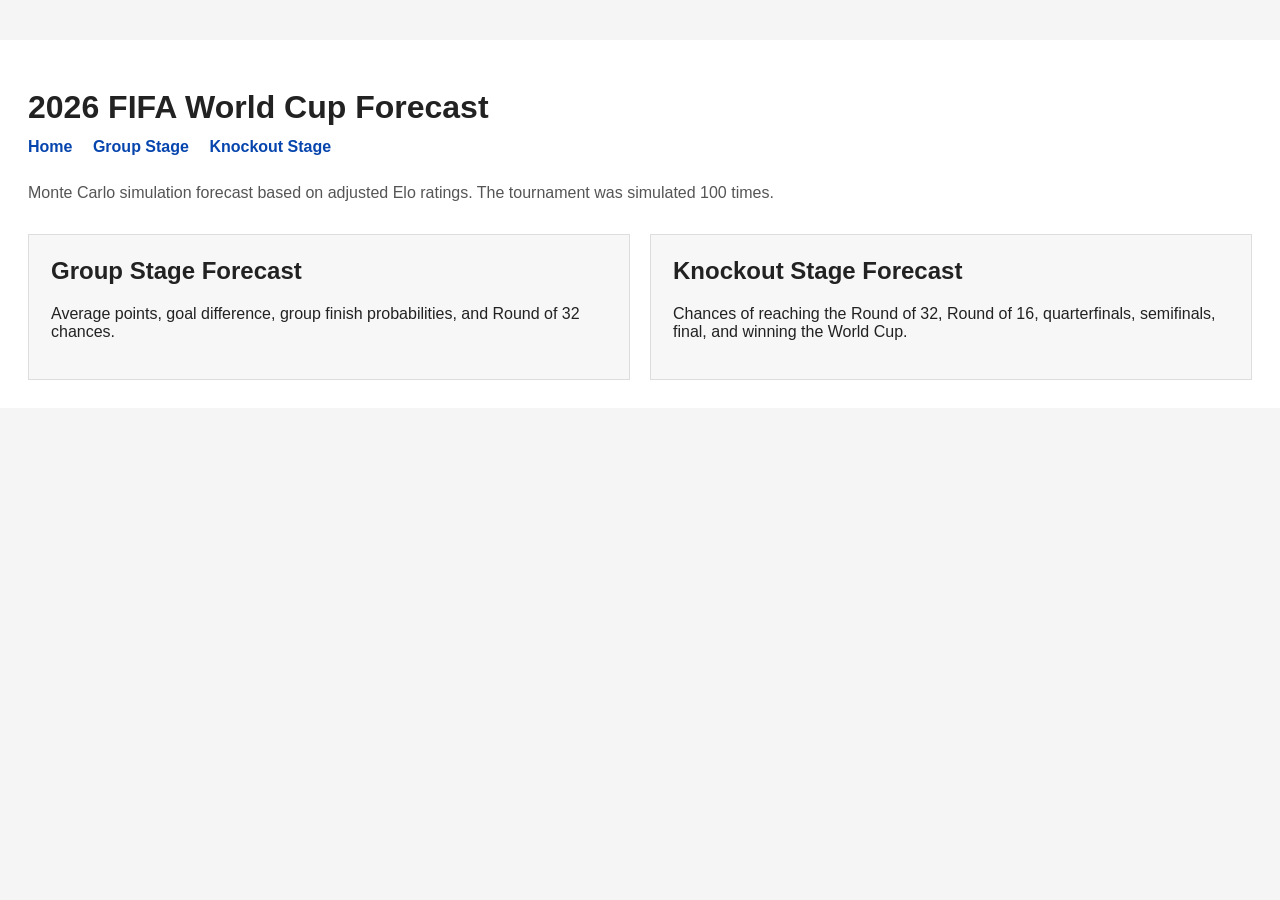
==== docs/index.html @ 9df89b58 "Initialize Files" ====
<!DOCTYPE html>
<html lang="en">
<head>
    <meta charset="UTF-8">
    <title>2026 FIFA World Cup Forecast</title>
    <link rel="stylesheet" href="style.css">
</head>

<body>
    <main>
        <h1>2026 FIFA World Cup Forecast</h1>

        <nav>
            <a href="index.html">Home</a>
            <a href="group-stage.html">Group Stage</a>
            <a href="knockout-stage.html">Knockout Stage</a>
        </nav>

        <p class="subtitle">
            Monte Carlo simulation forecast based on adjusted Elo ratings.
            The tournament was simulated 100 times.
        </p>

        <section class="cards">
            <a class="card" href="group-stage.html">
                <h2>Group Stage Forecast</h2>
                <p>Average points, goal difference, group finish probabilities, and Round of 32 chances.</p>
            </a>

            <a class="card" href="knockout-stage.html">
                <h2>Knockout Stage Forecast</h2>
                <p>Chances of reaching the Round of 32, Round of 16, quarterfinals, semifinals, final, and winning the World Cup.</p>
            </a>
        </section>
    </main>
</body>
</html>
---- docs/style.css ----
body {
    font-family: Arial, sans-serif;
    margin: 0;
    background: #f5f5f5;
    color: #222;
}

main {
    max-width: 1400px;
    margin: 40px auto;
    padding: 28px;
    background: white;
}

h1 {
    margin-bottom: 12px;
}

nav {
    margin-bottom: 28px;
}

nav a {
    display: inline-block;
    margin-right: 16px;
    color: #0645ad;
    text-decoration: none;
    font-weight: bold;
}

nav a:hover {
    text-decoration: underline;
}

.subtitle {
    color: #555;
    margin-bottom: 32px;
}

.results-table {
    border-collapse: collapse;
    width: 100%;
    font-size: 14px;
}

.results-table th {
    background: #222;
    color: white;
    padding: 10px;
    text-align: left;
    position: sticky;
    top: 0;
}

.results-table td {
    padding: 8px 10px;
    border-bottom: 1px solid #ddd;
}

.results-table tr:nth-child(even) {
    background: #f2f2f2;
}

.results-table tr:hover {
    background: #e8e8e8;
}

.cards {
    display: grid;
    grid-template-columns: repeat(2, minmax(0, 1fr));
    gap: 20px;
}

.card {
    display: block;
    padding: 22px;
    background: #f7f7f7;
    border: 1px solid #ddd;
    text-decoration: none;
    color: #222;
}

.card:hover {
    background: #eeeeee;
}

.card h2 {
    margin-top: 0;
}
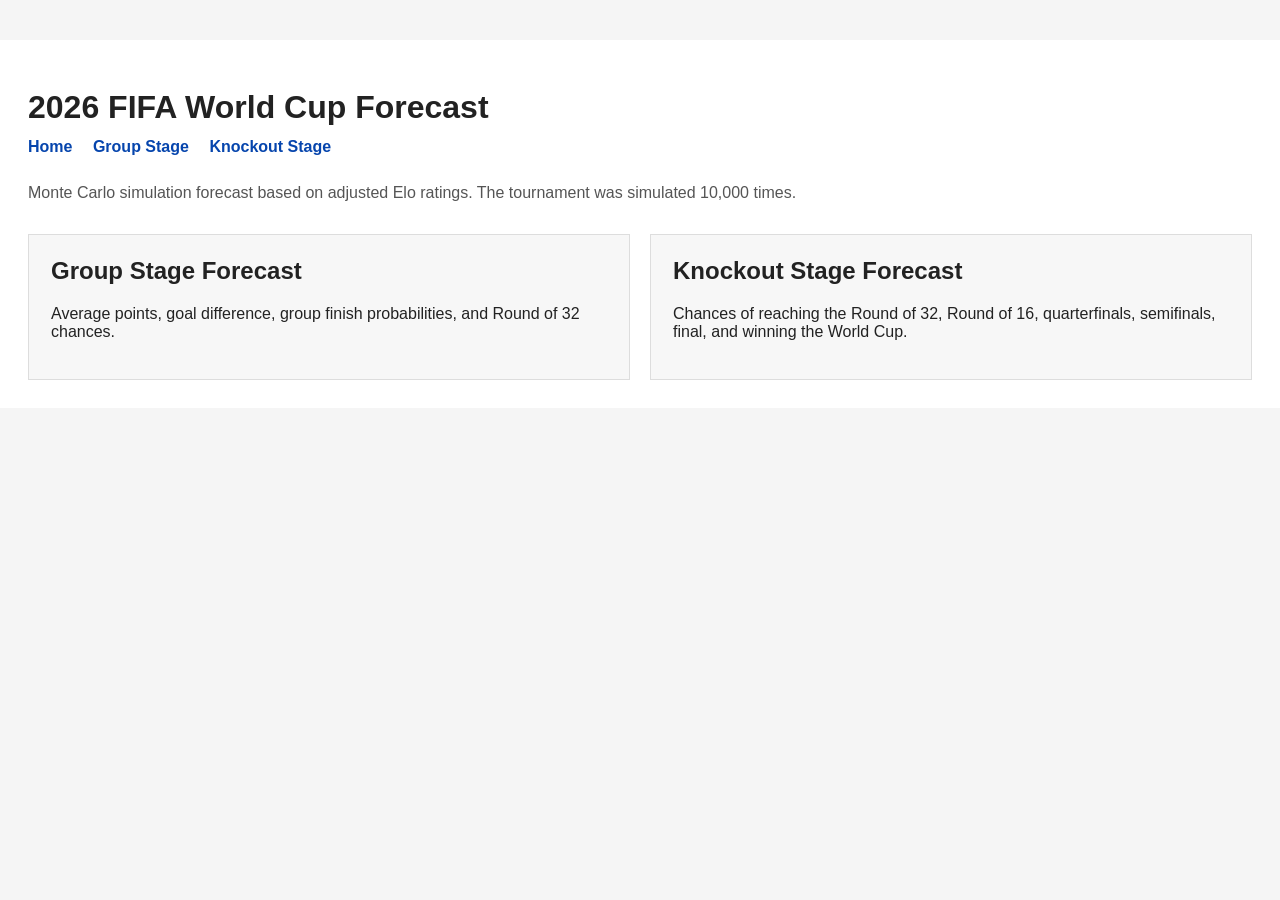
==== commit 13766167: "6/26 1 AM Update" ====
--- a/docs/index.html
+++ b/docs/index.html
@@ -19,7 +19,7 @@
 
         <p class="subtitle">
             Monte Carlo simulation forecast based on adjusted Elo ratings.
-            The tournament was simulated 100 times.
+            The tournament was simulated 10,000 times.
         </p>
 
         <section class="cards">
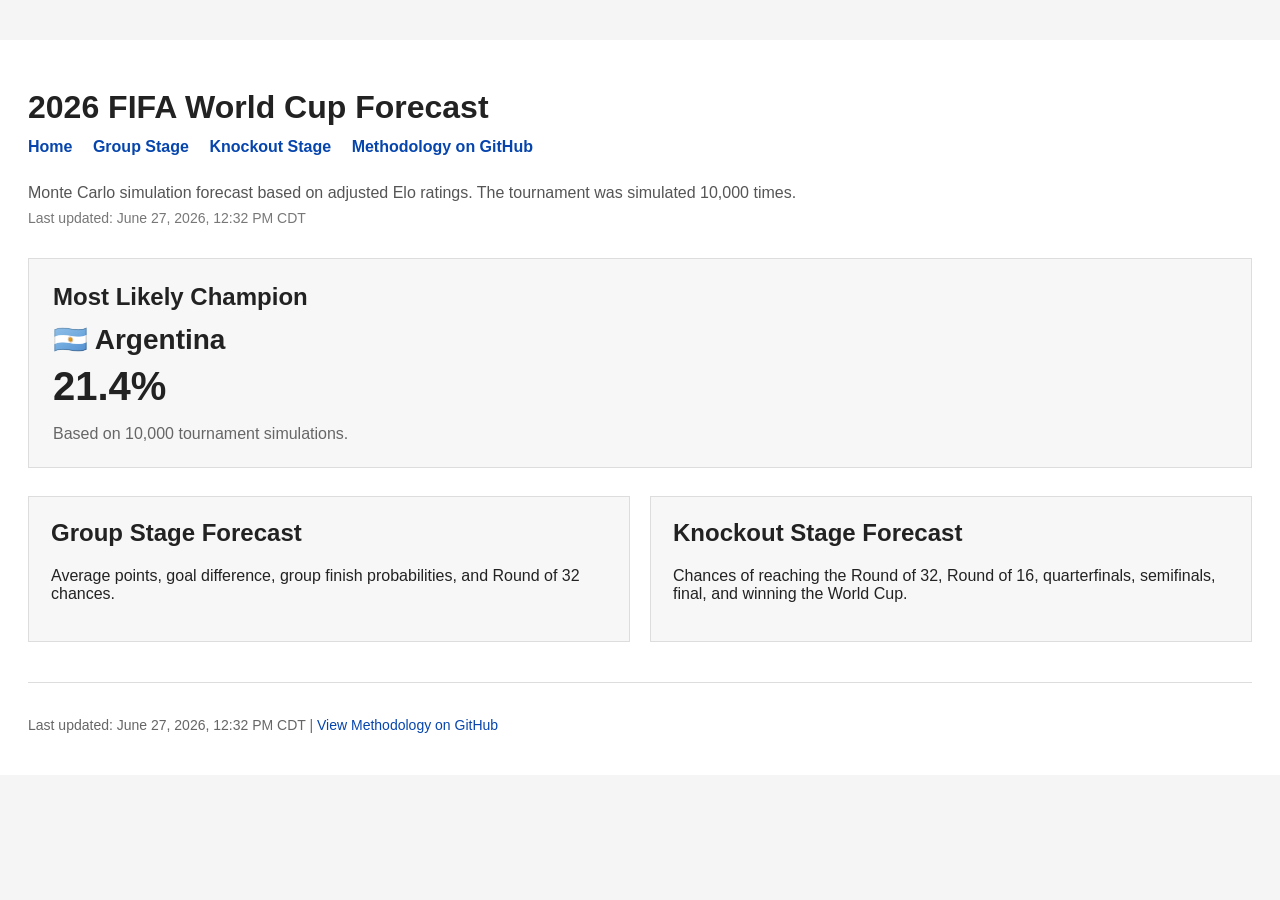
==== commit 99e7ffa9: "Noon Update 6/27" ====
--- a/docs/index.html
+++ b/docs/index.html
@@ -15,6 +15,7 @@
             <a href="index.html">Home</a>
             <a href="group-stage.html">Group Stage</a>
             <a href="knockout-stage.html">Knockout Stage</a>
+            <a href="https://github.com/salikfaisal/2026_FIFA_World_Cup_Forecast" target="_blank">Methodology on GitHub</a>
         </nav>
 
         <p class="subtitle">
@@ -22,17 +23,47 @@
             The tournament was simulated 10,000 times.
         </p>
 
+        <p class="last-updated">
+            Last updated: June 27, 2026, 12:32 PM CDT
+        </p>
+
+        
+    <section class="champion-card-section">
+        <div class="champion-card">
+            <h2>Most Likely Champion</h2>
+            <p class="champion-team">🇦🇷 Argentina</p>
+            <p class="champion-probability">21.4%</p>
+            <p class="champion-note">
+                Based on 10,000 tournament simulations.
+            </p>
+        </div>
+    </section>
+    
+
         <section class="cards">
             <a class="card" href="group-stage.html">
                 <h2>Group Stage Forecast</h2>
-                <p>Average points, goal difference, group finish probabilities, and Round of 32 chances.</p>
+                <p>
+                    Average points, goal difference, group finish probabilities,
+                    and Round of 32 chances.
+                </p>
             </a>
 
             <a class="card" href="knockout-stage.html">
                 <h2>Knockout Stage Forecast</h2>
-                <p>Chances of reaching the Round of 32, Round of 16, quarterfinals, semifinals, final, and winning the World Cup.</p>
+                <p>
+                    Chances of reaching the Round of 32, Round of 16,
+                    quarterfinals, semifinals, final, and winning the World Cup.
+                </p>
             </a>
         </section>
+
+        <footer>
+            <p>
+                Last updated: June 27, 2026, 12:32 PM CDT |
+                <a href="https://github.com/salikfaisal/2026_FIFA_World_Cup_Forecast" target="_blank">View Methodology on GitHub</a>
+            </p>
+        </footer>
     </main>
 </body>
 </html>
--- a/docs/style.css
+++ b/docs/style.css
@@ -35,7 +35,56 @@
 
 .subtitle {
     color: #555;
+    margin-bottom: 8px;
+}
+
+.last-updated {
+    color: #777;
+    font-size: 14px;
+    margin-top: 0;
     margin-bottom: 32px;
+}
+
+.champion-card-section {
+    margin-bottom: 28px;
+}
+
+.champion-card {
+    background: #f7f7f7;
+    border: 1px solid #ddd;
+    padding: 24px;
+}
+
+.champion-card h2 {
+    margin-top: 0;
+    margin-bottom: 12px;
+}
+
+.champion-team {
+    font-size: 28px;
+    font-weight: bold;
+    margin: 0 0 8px 0;
+}
+
+.champion-probability {
+    font-size: 40px;
+    font-weight: bold;
+    margin: 0;
+}
+
+.champion-note {
+    color: #666;
+    margin-bottom: 0;
+}
+
+.group-section {
+    margin-bottom: 42px;
+}
+
+.group-section h2 {
+    margin-bottom: 12px;
+    padding-bottom: 8px;
+    border-bottom: 1px solid #ddd;
 }
 
 .results-table {
@@ -88,3 +137,85 @@
 .card h2 {
     margin-top: 0;
 }
+
+footer {
+    margin-top: 40px;
+    padding-top: 20px;
+    border-top: 1px solid #ddd;
+    color: #666;
+    font-size: 14px;
+}
+
+footer a {
+    color: #0645ad;
+    text-decoration: none;
+}
+
+footer a:hover {
+    text-decoration: underline;
+}
+
+/* DataTables cleanup */
+.dt-container {
+    margin-top: 12px;
+}
+
+.dt-search {
+    margin-bottom: 12px;
+}
+
+.dt-search input {
+    padding: 6px 8px;
+    border: 1px solid #bbb;
+}
+
+.dt-length select {
+    padding: 4px;
+}
+
+.dt-info {
+    color: #666;
+    font-size: 13px;
+}
+
+.dt-paging {
+    margin-top: 12px;
+}
+
+.dt-paging button {
+    margin-left: 4px;
+}
+
+/* Mobile layout */
+@media (max-width: 800px) {
+    main {
+        margin: 0;
+        padding: 18px;
+    }
+
+    nav a {
+        display: block;
+        margin-bottom: 10px;
+    }
+
+    .cards {
+        grid-template-columns: 1fr;
+    }
+
+    .champion-team {
+        font-size: 22px;
+    }
+
+    .champion-probability {
+        font-size: 32px;
+    }
+
+    .results-table {
+        font-size: 12px;
+    }
+
+    .results-table th,
+    .results-table td {
+        padding: 6px;
+    }
+}
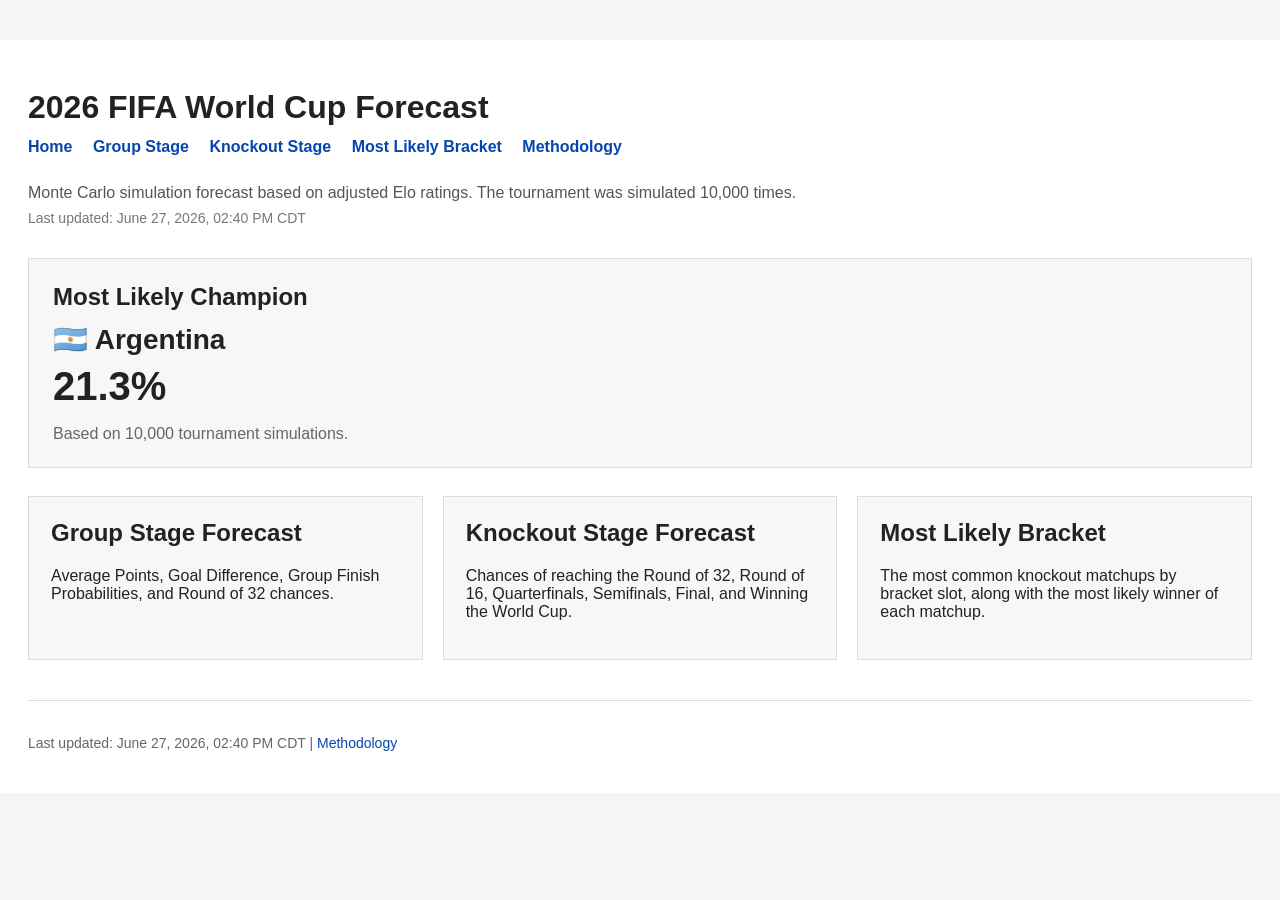
==== commit e93c1a84: "2:40 Update on 6/27" ====
--- a/docs/index.html
+++ b/docs/index.html
@@ -15,7 +15,8 @@
             <a href="index.html">Home</a>
             <a href="group-stage.html">Group Stage</a>
             <a href="knockout-stage.html">Knockout Stage</a>
-            <a href="https://github.com/salikfaisal/2026_FIFA_World_Cup_Forecast" target="_blank">Methodology on GitHub</a>
+            <a href="bracket.html">Most Likely Bracket</a>
+            <a href="https://github.com/salikfaisal/2026_FIFA_World_Cup_Forecast" target="_blank">Methodology</a>
         </nav>
 
         <p class="subtitle">
@@ -24,7 +25,7 @@
         </p>
 
         <p class="last-updated">
-            Last updated: June 27, 2026, 12:32 PM CDT
+            Last updated: June 27, 2026, 02:40 PM CDT
         </p>
 
         
@@ -32,7 +33,7 @@
         <div class="champion-card">
             <h2>Most Likely Champion</h2>
             <p class="champion-team">🇦🇷 Argentina</p>
-            <p class="champion-probability">21.4%</p>
+            <p class="champion-probability">21.3%</p>
             <p class="champion-note">
                 Based on 10,000 tournament simulations.
             </p>
@@ -44,7 +45,7 @@
             <a class="card" href="group-stage.html">
                 <h2>Group Stage Forecast</h2>
                 <p>
-                    Average points, goal difference, group finish probabilities,
+                    Average Points, Goal Difference, Group Finish Probabilities,
                     and Round of 32 chances.
                 </p>
             </a>
@@ -53,15 +54,23 @@
                 <h2>Knockout Stage Forecast</h2>
                 <p>
                     Chances of reaching the Round of 32, Round of 16,
-                    quarterfinals, semifinals, final, and winning the World Cup.
+                    Quarterfinals, Semifinals, Final, and Winning the World Cup.
+                </p>
+            </a>
+            
+            <a class="card" href="bracket.html">
+                <h2>Most Likely Bracket</h2>
+                <p>
+                    The most common knockout matchups by bracket slot, along with the most
+                    likely winner of each matchup.
                 </p>
             </a>
         </section>
 
         <footer>
             <p>
-                Last updated: June 27, 2026, 12:32 PM CDT |
-                <a href="https://github.com/salikfaisal/2026_FIFA_World_Cup_Forecast" target="_blank">View Methodology on GitHub</a>
+                Last updated: June 27, 2026, 02:40 PM CDT |
+                <a href="https://github.com/salikfaisal/2026_FIFA_World_Cup_Forecast" target="_blank">Methodology</a>
             </p>
         </footer>
     </main>
--- a/docs/style.css
+++ b/docs/style.css
@@ -45,6 +45,7 @@
     margin-bottom: 32px;
 }
 
+/* Homepage champion card */
 .champion-card-section {
     margin-bottom: 28px;
 }
@@ -77,6 +78,31 @@
     margin-bottom: 0;
 }
 
+/* Homepage cards */
+.cards {
+    display: grid;
+    grid-template-columns: repeat(auto-fit, minmax(260px, 1fr));
+    gap: 20px;
+}
+
+.card {
+    display: block;
+    padding: 22px;
+    background: #f7f7f7;
+    border: 1px solid #ddd;
+    text-decoration: none;
+    color: #222;
+}
+
+.card:hover {
+    background: #eeeeee;
+}
+
+.card h2 {
+    margin-top: 0;
+}
+
+/* Group page */
 .group-section {
     margin-bottom: 42px;
 }
@@ -87,6 +113,70 @@
     border-bottom: 1px solid #ddd;
 }
 
+/* Notes / explanation boxes */
+.page-note {
+    background: #f7f7f7;
+    border-left: 4px solid #222;
+    padding: 14px 16px;
+    margin-bottom: 24px;
+    color: #444;
+    line-height: 1.5;
+}
+
+/* Visual bracket page */
+.bracket-container {
+    display: grid;
+    grid-template-columns: repeat(5, minmax(220px, 1fr));
+    gap: 18px;
+    overflow-x: auto;
+    padding-bottom: 12px;
+}
+
+.bracket-round {
+    min-width: 220px;
+}
+
+.bracket-round h3 {
+    text-align: center;
+    margin-top: 0;
+    margin-bottom: 14px;
+    padding-bottom: 8px;
+    border-bottom: 1px solid #ddd;
+}
+
+.bracket-match {
+    background: #f7f7f7;
+    border: 1px solid #ddd;
+    padding: 12px;
+    margin-bottom: 14px;
+}
+
+.bracket-match-number {
+    color: #777;
+    font-size: 12px;
+    margin-bottom: 8px;
+}
+
+.bracket-team {
+    background: white;
+    border: 1px solid #ddd;
+    padding: 8px;
+    margin-bottom: 6px;
+    font-weight: bold;
+}
+
+.bracket-winner {
+    margin-top: 8px;
+    font-size: 13px;
+}
+
+.bracket-small-text {
+    margin-top: 6px;
+    color: #666;
+    font-size: 12px;
+}
+
+/* Tables */
 .results-table {
     border-collapse: collapse;
     width: 100%;
@@ -115,29 +205,39 @@
     background: #e8e8e8;
 }
 
-.cards {
-    display: grid;
-    grid-template-columns: repeat(2, minmax(0, 1fr));
-    gap: 20px;
-}
-
-.card {
-    display: block;
-    padding: 22px;
-    background: #f7f7f7;
-    border: 1px solid #ddd;
-    text-decoration: none;
-    color: #222;
-}
-
-.card:hover {
-    background: #eeeeee;
-}
-
-.card h2 {
-    margin-top: 0;
-}
-
+/* DataTables cleanup */
+.dt-container {
+    margin-top: 12px;
+    overflow-x: auto;
+}
+
+.dt-search {
+    margin-bottom: 12px;
+}
+
+.dt-search input {
+    padding: 6px 8px;
+    border: 1px solid #bbb;
+}
+
+.dt-length select {
+    padding: 4px;
+}
+
+.dt-info {
+    color: #666;
+    font-size: 13px;
+}
+
+.dt-paging {
+    margin-top: 12px;
+}
+
+.dt-paging button {
+    margin-left: 4px;
+}
+
+/* Footer */
 footer {
     margin-top: 40px;
     padding-top: 20px;
@@ -153,37 +253,6 @@
 
 footer a:hover {
     text-decoration: underline;
-}
-
-/* DataTables cleanup */
-.dt-container {
-    margin-top: 12px;
-}
-
-.dt-search {
-    margin-bottom: 12px;
-}
-
-.dt-search input {
-    padding: 6px 8px;
-    border: 1px solid #bbb;
-}
-
-.dt-length select {
-    padding: 4px;
-}
-
-.dt-info {
-    color: #666;
-    font-size: 13px;
-}
-
-.dt-paging {
-    margin-top: 12px;
-}
-
-.dt-paging button {
-    margin-left: 4px;
 }
 
 /* Mobile layout */
@@ -210,12 +279,21 @@
         font-size: 32px;
     }
 
+    .bracket-container {
+        grid-template-columns: repeat(5, 220px);
+    }
+
     .results-table {
         font-size: 12px;
+        min-width: 700px;
     }
 
     .results-table th,
     .results-table td {
         padding: 6px;
     }
-}
+
+    .page-note {
+        padding: 12px 14px;
+    }
+}
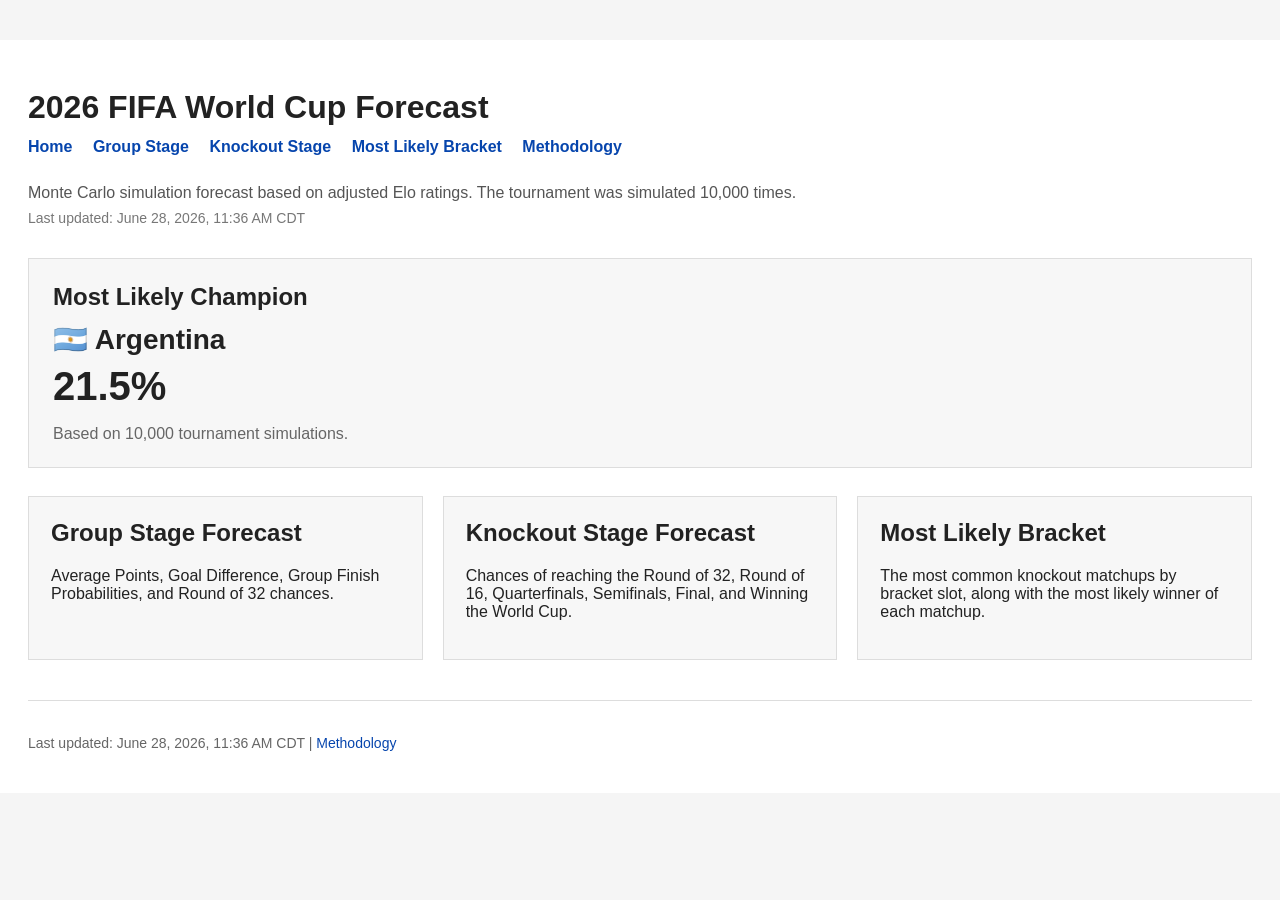
==== commit 1c6350dc: "6/28 Morning Update" ====
--- a/docs/index.html
+++ b/docs/index.html
@@ -25,7 +25,7 @@
         </p>
 
         <p class="last-updated">
-            Last updated: June 27, 2026, 02:40 PM CDT
+            Last updated: June 28, 2026, 11:36 AM CDT
         </p>
 
         
@@ -33,7 +33,7 @@
         <div class="champion-card">
             <h2>Most Likely Champion</h2>
             <p class="champion-team">🇦🇷 Argentina</p>
-            <p class="champion-probability">21.3%</p>
+            <p class="champion-probability">21.5%</p>
             <p class="champion-note">
                 Based on 10,000 tournament simulations.
             </p>
@@ -69,7 +69,7 @@
 
         <footer>
             <p>
-                Last updated: June 27, 2026, 02:40 PM CDT |
+                Last updated: June 28, 2026, 11:36 AM CDT |
                 <a href="https://github.com/salikfaisal/2026_FIFA_World_Cup_Forecast" target="_blank">Methodology</a>
             </p>
         </footer>
